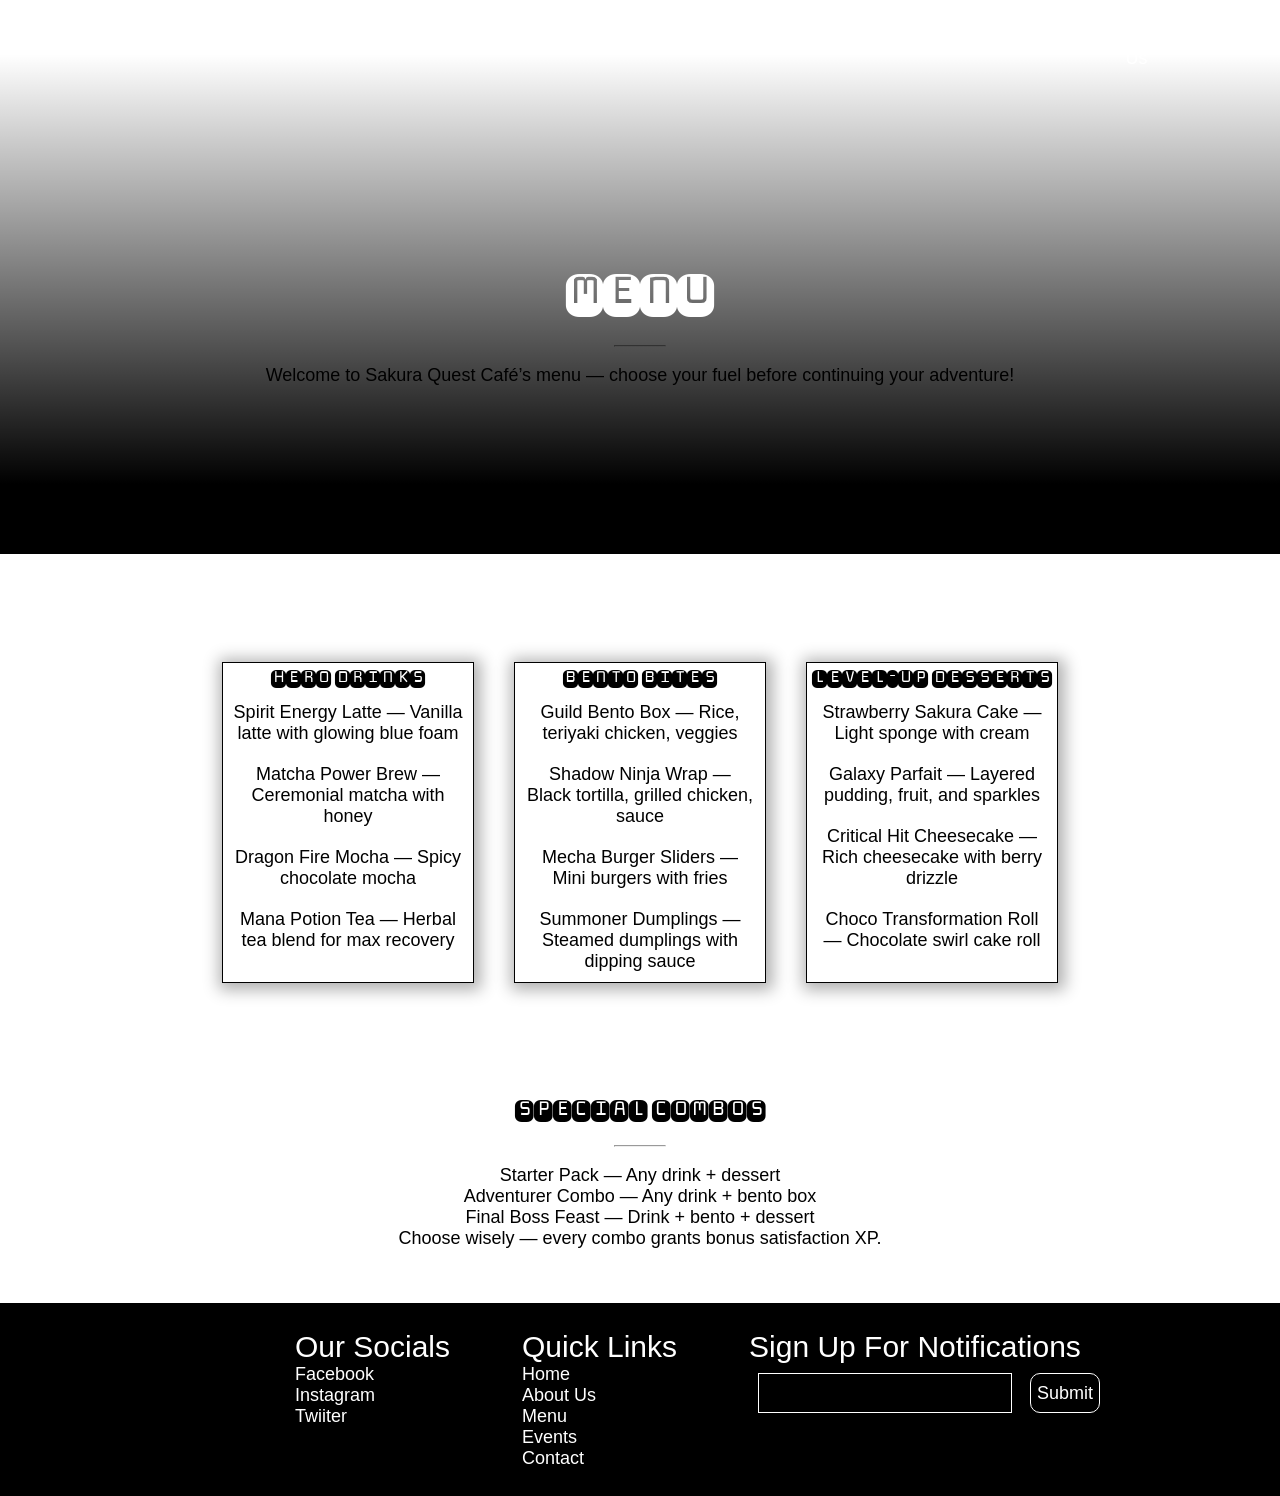
==== menu.html @ b8af5be7 "Add files via upload" ====
<!DOCTYPE html>
<html>
    <head>
        <meta charset="UTF-8">
        <meta name="viewport" content="width=device-width, initial-scale=1.0">
        <title>Anime Lovers Restaurant | Contact</title>
        <link rel="stylesheet" href="styles.css">
             <link rel="preconnect" href="https://fonts.googleapis.com">
        <link rel="preconnect" href="https://fonts.gstatic.com" crossorigin>
        <link href="https://fonts.googleapis.com/css2?family=Monofett&display=swap" rel="stylesheet">
    </head>
    <header>
        
    </header>
  <nav>
        <a href="index.html">Home</a>
        <a href="menu.html">Menu</a>
        <a href="events.html">Events</a>
        <a href="about.html">About Us</a>
        <a href="contact.html">Contact</a>
    </nav>

    <main>
        
        <section>
            <div class="heading">
    <div class="max-width center">
        <h1>Menu</h1>
        <hr>
        <p>Welcome to Sakura Quest Café’s menu — choose your fuel before continuing your adventure!</p>
    </div>
    </div>
</section>

<section>
    <div class="flex center equal">

        <div class="item">
            <h3>Hero Drinks</h3>
            <p><strong>Spirit Energy Latte</strong> — Vanilla latte with glowing blue foam</p>
            <p><strong>Matcha Power Brew</strong> — Ceremonial matcha with honey</p>
            <p><strong>Dragon Fire Mocha</strong> — Spicy chocolate mocha</p>
            <p><strong>Mana Potion Tea</strong> — Herbal tea blend for max recovery</p>
        </div>

        <div class="item">
            <h3>Bento Bites</h3>
            <p><strong>Guild Bento Box</strong> — Rice, teriyaki chicken, veggies</p>
            <p><strong>Shadow Ninja Wrap</strong> — Black tortilla, grilled chicken, sauce</p>
            <p><strong>Mecha Burger Sliders</strong> — Mini burgers with fries</p>
            <p><strong>Summoner Dumplings</strong> — Steamed dumplings with dipping sauce</p>
        </div>

        <div class="item">
            <h3>Level-Up Desserts</h3>
            <p><strong>Strawberry Sakura Cake</strong> — Light sponge with cream</p>
            <p><strong>Galaxy Parfait</strong> — Layered pudding, fruit, and sparkles</p>
            <p><strong>Critical Hit Cheesecake</strong> — Rich cheesecake with berry drizzle</p>
            <p><strong>Choco Transformation Roll</strong> — Chocolate swirl cake roll</p>
        </div>

    </div>
</section>

<section>
    <div class="max-width">
        <div class="center">
            <h2>Special Combos</h2>
            <hr>
            <p><strong>Starter Pack</strong> — Any drink + dessert</p>
            <p><strong>Adventurer Combo</strong> — Any drink + bento box</p>
            <p><strong>Final Boss Feast</strong> — Drink + bento + dessert</p>
            <p>Choose wisely — every combo grants bonus satisfaction XP.</p>
        </div>
    </div>
</section>
    </main>

  <footer>
        <div class="max-width flex">
            <div>LOGO</div>
            <div>
                <p>Our Socials</p>
                <a href="">Facebook</a>
                <a href="">Instagram</a>
                <a href="">Twiiter</a>
            </div>
            <div class="footmenu">
                <p>Quick Links</p>
                <a href="index.html">Home</a>
                <a href="about.html">About Us</a>
        <a href="menu.html">Menu</a>
        <a href="events.html">Events</a>
        <a href="contact.html">Contact</a>
            </div>

            <div>
                <p>Sign Up For Notifications</p>
                <form style="display: flex;">
                    <input type="text">
                    <button>Submit</button>
                </form>
            </div>
        </div>
    </footer>
</html>
---- styles.css ----
* {
    font-size: 18px;
    font-family: 'Lucida Sans Unicode', sans-serif;
    font-weight: 400;
    margin: unset;
    color: #000000;
    
}

b {
    font-weight: bold;
}

h1 {
    font-size: 64px;
     font-family: "Monofett", monospace;
   color: #fff;
    padding-top: 200px;
    text-transform: uppercase;
    position: relative;
    z-index: 30;
}

h2, h3 {
    font-size: 32px;
    font-family: "Monofett", monospace;
    text-transform: uppercase;
    color: #000;
}

h3 {
    font-size: 26px;
}

.bold {
    font-weight: bold;
    margin-bottom: 1em;
}

nav {
    padding: 1em;
    width: 180px;
    position: absolute;
    top: 0;
    right: 180px;
     z-index: 1000;
     display: flex;
}


nav p {
    padding-top: 2em;
}

nav ul {
    list-style: none;
    padding-left: unset;
}

nav li {
    padding: 1em 0;
}

nav a {
    text-decoration: unset;
    display: block;
    text-align: center;
    padding: 0.5em;
    margin-bottom: 0.5em;
    color: #fff;
}

nav a:hover {
    font-weight: bold;
    text-decoration: underline;
}

.max-width {
    margin: 0 auto;
    padding: 0 50px 0 50px;
    max-width: 1500px;
}

.heading::before {
content: "";
  position: absolute;
  top: 0;
  left: 0;
  width: 100%;
  height: 100%;
  background: linear-gradient(0deg, rgba(0, 0, 0, 1) 14%, rgba(255, 255, 255, 0) 100%);
}

.heading {
    position: relative;
    height: 500px;
    text-align: center;
}

.featured-products {
    display: flex;
    justify-content: center;
    align-items: center;
    position: relative;
    bottom: 100px; 
}

.product {
    width: 200px;
    height: 200px;
    margin: 0 20px;
    border: 1px solid #000;
    box-shadow: 2px 2px 15px 5px rgba(0,0,0,0.31);
    padding: 50px 50px;
    background-position: center;
    background-size: cover;
    background-repeat: no-repeat;
    position: relative;
}

.product::before {
content: "";
  position: absolute;
  top: 0;
  left: 0;
  width: 100%;
  height: 100%;
  background: #000000;
background: radial-gradient(circle, rgba(0, 0, 0, 0.4) 0%, rgba(0, 0, 0, 1) 100%);
}

.product p {
    text-align: center;
    position: relative;
    top: 50%;
    transform: translateY(-50%);
    z-index: 5;
    font-family: "Monofett", monospace;
    font-size: 40px;
    color: #fff;
}

hr {
    width: 50px;
    margin: 1em 0;
}

.flex {
    display: flex;
    justify-content: center;
    align-items: center;
}

.center {
    text-align: center;
}

.center hr {
    margin: 1em auto;
    width: 50px;
}

section {
    padding: 3em 0;
}

section .left-image {
width: 450px;
height: 350px;
margin-right: 1.5em;
}

.equal {
      align-items: stretch;
}

section .item {
    width: 250px;
    margin: 0 20px;
    border: 1px solid #000;
    box-shadow: 2px 2px 15px 5px rgba(0,0,0,0.31);
    text-align: center;
}

section .item p {
    padding: 10px
}

section .item img {
width: 100%;
height: 125px;
object-fit: cover;
}

#herohead {
    background-image: url('assets/anime-coffee-shop-illustration_23-2151764683.avif');
    background-size: cover;
    background-position: center;
    background-repeat: no-repeat;
}

#contacthead {
     background-image: url('assets/contact.jpg');
    background-size: cover;
    background-position: center;
    background-repeat: no-repeat;
}

#abouthead {
    background-image: url('assets/about.jpg');
    background-size: cover;
    background-position: center;
    background-repeat: no-repeat;
}

#eventhead {
    background-image: url('assets/events.jpg');
    background-size: cover;
    background-position: center;
    background-repeat: no-repeat;
}

#contact.flex {
   align-items: unset;
}

#contact .item {
    border: unset;
    box-shadow: unset;
    margin-right: 20px;
}

#home a {
    border-radius: 100px;
    font-family: "Monofett", monospace;
    color: #fff;
    background-color: #000;
    padding: 15px 20px;
    display: block;
    width: fit-content;
    margin-top: 20px;
    font-size: 20px;
}

#home a {
    cursor: pointer;
}

.reverse {
    flex-direction: row-reverse;
}

.divider {
    background-image: url('assets/360_F_404733910_2mIXr6RbC5G3WZJFjopVsBaR3EOM6Bqy.jpg');
    background-size: cover;
    color: #fff !important;
}

.divider h3, .divider p {
    color: #fff;
}

/* EVENTS PAGE */

.event {
    padding: 25px 0;
    text-align: center;
}

#events .event hr {
    margin: 1em auto;
    width: 50px;
}

#events hr {
    width: 50vh;
    margin: 2em auto;
}

#events {
    text-align: center;
}

#events h2 {
    margin-bottom: 2em;
}

section ul {
    list-style: none;
    margin: 1em 0;
}

/* CONTACT PAGE */

input, textarea {
    background-color: #000;
    margin: 0.5em;
    border: 1px solid #fff;
    display: block;
    padding: 5px 10px;
    width: 100%;
}

textarea {
    height: 100px;
}

input[type="submit"] {
    width: 150px;
}

input[type="submit"]:hover {
    color: #000;
    background-color: #E62815;
    cursor: pointer;
}

/* FOOTER */

footer {
    background-color: #000;
    color: #fff;
    padding: 1.5em;
}

footer .flex {
    align-items: flex-start;
}

footer p {
    color: #fff;
    font-size: 30px;
}

footer a {
    text-decoration: unset;
    display: block;
    color: #fff;
}

footer a:hover {
    color: #fff;
}

footer form .flex {
align-items: flex-end;
}

footer form input, footer form button {
    color: #fff;
}

footer button {
    background: #000;
    border: solid 1px  #fff;
    border-radius: 10px;
    height: 40px;
    display: block;
    margin: 0.5em;
}

footer .flex div {
    margin: 0 2em
}

@media (max-width: 680px) {
    h1 {
        font-size: 30px;
    }

    .featured-products {
        margin-top: 50px;
        bottom: unset;
    }

    .product {
        padding: 20px;
        width: 100px;
        height: 100px;
        font-size: 15px;
    }

    .product p {
        font-size: 15px;
    }

    .flex {
        flex-direction: column;
    }

    h2 {
        margin-top: 20px;
    }

    section .left-image {
        margin-right: unset;
    }

    footer .max-width {
        margin: unset;
        padding: unset;
    }

    footer .div {
        padding: 30px 0px
    }
}
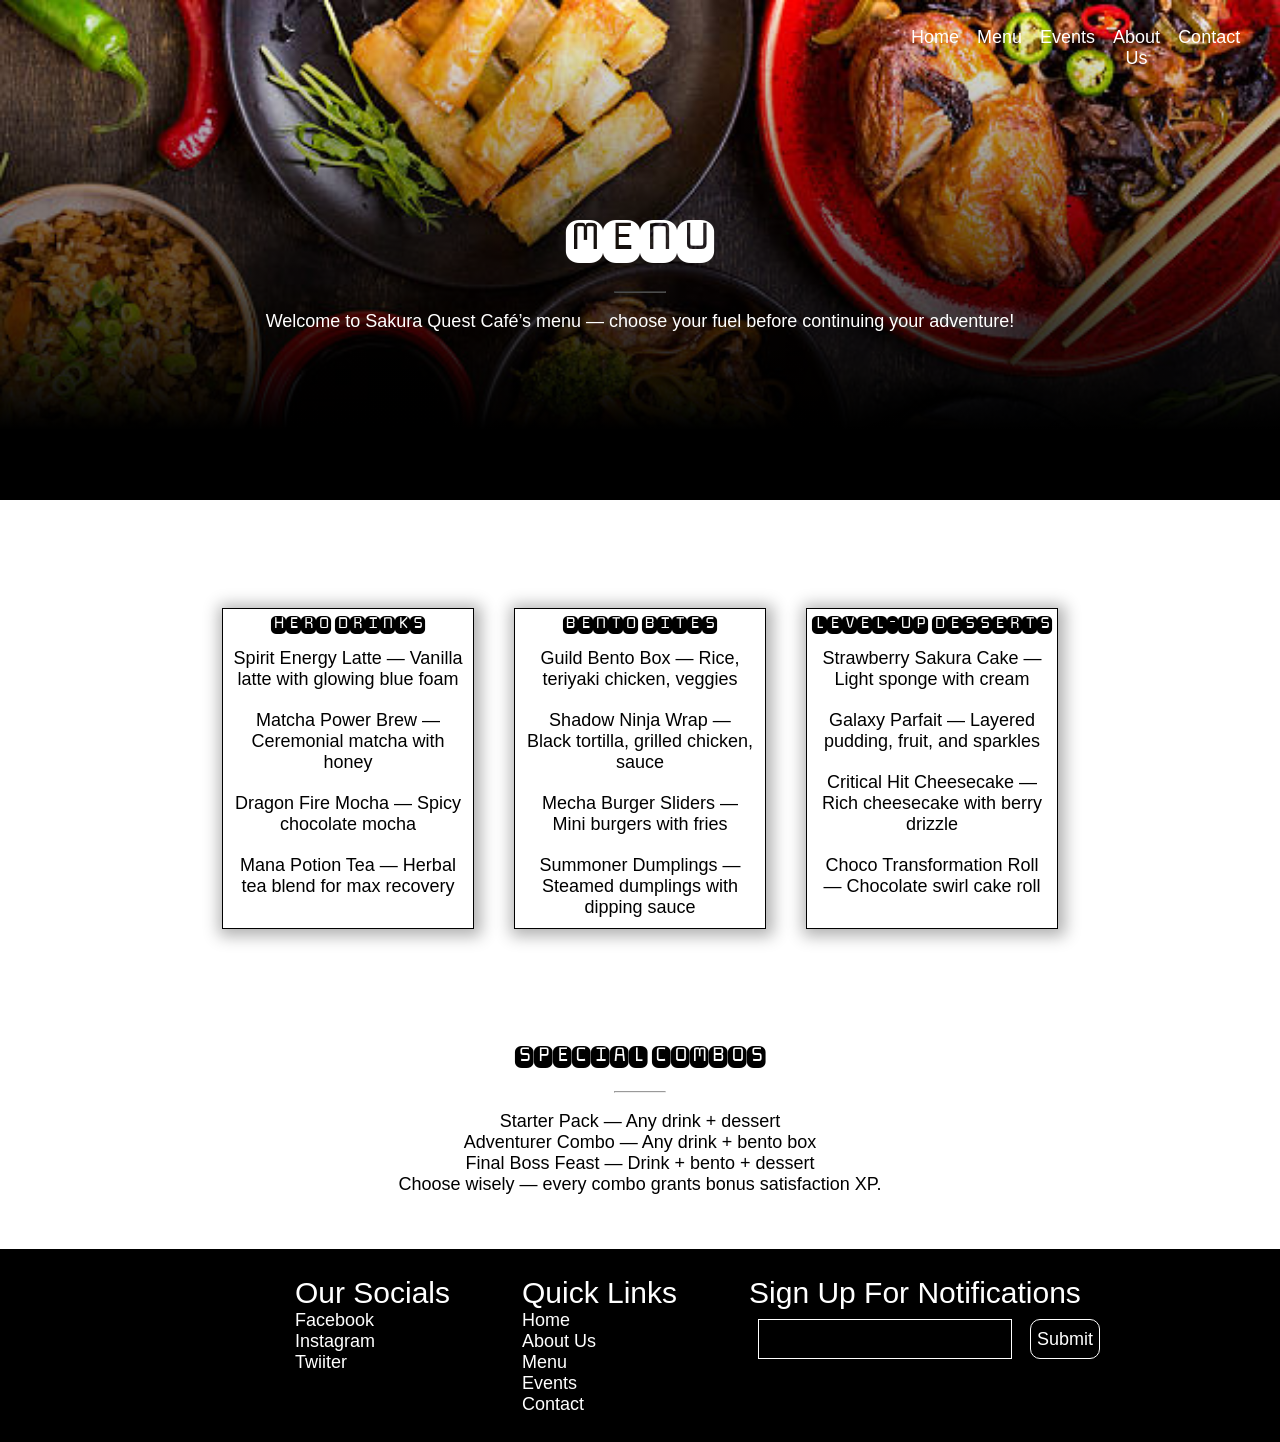
==== commit 12ef31e0: "Finishing touches" ====
--- a/menu.html
+++ b/menu.html
@@ -22,8 +22,8 @@
 
     <main>
         
-        <section>
-            <div class="heading">
+        <section style="padding-top: 0px">
+            <div class="heading" id="menuhead">
     <div class="max-width center">
         <h1>Menu</h1>
         <hr>
--- a/styles.css
+++ b/styles.css
@@ -200,7 +200,7 @@
 }
 
 #contacthead {
-     background-image: url('assets/contact.jpg');
+     background-image: url('assets/events.jpg');
     background-size: cover;
     background-position: center;
     background-repeat: no-repeat;
@@ -209,7 +209,7 @@
 #abouthead {
     background-image: url('assets/about.jpg');
     background-size: cover;
-    background-position: center;
+    background-position: top center;
     background-repeat: no-repeat;
 }
 
@@ -258,6 +258,18 @@
 
 .divider h3, .divider p {
     color: #fff;
+}
+
+#menuhead {
+    background-image: url("assets/food-drink.jpg");
+    background-size: cover;
+
+}
+
+#menuhead p {
+    color: #fff !important;
+    z-index: 10;
+    position: relative;
 }
 
 /* EVENTS PAGE */
